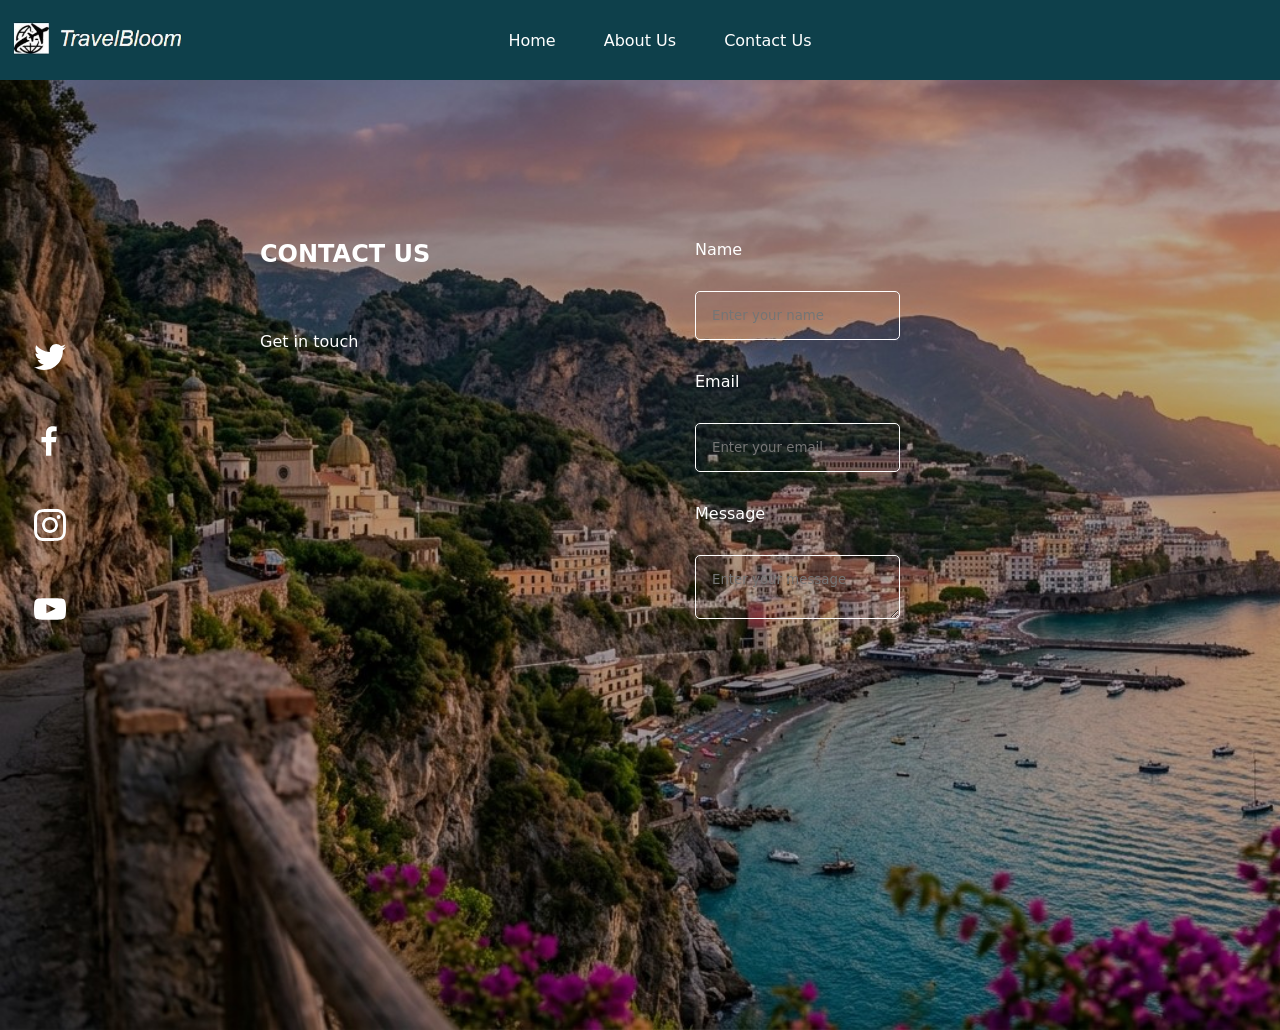
==== contactUs.html @ f7343818 "css" ====
<!DOCTYPE html>
<html lang="en">
<head>
    <meta charset="UTF-8">
    <meta name="viewport" content="width=device-width, initial-scale=1.0">
    <title>Travel_recommendation</title>
    <link rel="stylesheet" href="./travel_recommendation.css" />
    <script type="module" src="./travel_recommendation.js"></script>
</head>
<body>
    <header>
        <div id="logo">
            <img src="./logo.png" alt="logo" width="200px"/>
        </div>
        <nav id="links">
            <ul>
                <li><a href="./home.html">Home</a></li>
                <li><a href="./aboutUs.html">About Us</a></li>
                <li><a href="./contactUs.html">Contact Us</a></li>
            </ul>
        </nav>
        
    </header>
    <div id="content">
        <aside>
            <a href="#"><svg fill="#ffffff" height="32px" width="32px" version="1.1" id="XMLID_6_" xmlns="http://www.w3.org/2000/svg" xmlns:xlink="http://www.w3.org/1999/xlink" viewBox="0 0 24 24" xml:space="preserve" style="--darkreader-inline-fill: var(--darkreader-background-000000, #000000);" data-darkreader-inline-fill=""><g id="SVGRepo_bgCarrier" stroke-width="0"></g><g id="SVGRepo_tracerCarrier" stroke-linecap="round" stroke-linejoin="round"></g><g id="SVGRepo_iconCarrier"> <g id="social-twitter"> <path d="M24,4.5c-0.9,0.4-1.8,0.7-2.8,0.8c1-0.6,1.8-1.6,2.2-2.7c-1,0.6-2,1-3.1,1.2c-0.9-1-2.2-1.6-3.6-1.6 c-2.7,0-4.9,2.2-4.9,4.9c0,0.4,0,0.8,0.1,1.1C7.8,8,4.2,6,1.8,3.1C1.4,3.8,1.1,4.7,1.1,5.6c0,1.7,0.9,3.2,2.2,4.1 c-0.8,0-1.6-0.2-2.2-0.6c0,0,0,0,0,0.1c0,2.4,1.7,4.4,3.9,4.8c-0.4,0.1-0.8,0.2-1.3,0.2c-0.3,0-0.6,0-0.9-0.1 c0.6,2,2.4,3.4,4.6,3.4c-1.7,1.3-3.8,2.1-6.1,2.1c-0.4,0-0.8,0-1.2-0.1c2.2,1.4,4.8,2.2,7.5,2.2c9.1,0,14-7.5,14-14 c0-0.2,0-0.4,0-0.6C22.5,6.3,23.3,5.4,24,4.5z"></path> </g> </g></svg></a>
            <a href="#"><svg fill="#ffffff" height="32px" width="32px" version="1.1" id="XMLID_5_" xmlns="http://www.w3.org/2000/svg" xmlns:xlink="http://www.w3.org/1999/xlink" viewBox="0 0 24 24" xml:space="preserve"><g id="SVGRepo_bgCarrier" stroke-width="0"></g><g id="SVGRepo_tracerCarrier" stroke-linecap="round" stroke-linejoin="round"></g><g id="SVGRepo_iconCarrier"> <g id="social-facebook"> <path id="f" d="M13,23V13h3.4l0.5-4H13V6.6c0-1.1,0.3-1.9,1.9-1.9H17V1.2c-0.4,0-1.6-0.2-3-0.2c-3,0-5,1.8-5,5.2V9H5.6v4H9v10 C9,23,13,23,13,23z"></path> </g> </g></svg></a>
            <a href="#"><svg fill="#ffffff" height="32px" width="32px" version="1.1" xmlns="http://www.w3.org/2000/svg" xmlns:xlink="http://www.w3.org/1999/xlink" viewBox="0 0 24 24" xml:space="preserve" style="--darkreader-inline-fill: var(--darkreader-background-000000, #000000);" data-darkreader-inline-fill=""><g id="SVGRepo_bgCarrier" stroke-width="0"></g><g id="SVGRepo_tracerCarrier" stroke-linecap="round" stroke-linejoin="round"></g><g id="SVGRepo_iconCarrier"> <g id="social-instagram"> <path d="M23.9,7.1c-0.1-1.3-0.3-2.1-0.6-2.9C23.1,3.4,22.7,2.7,22,2s-1.3-1.1-2.1-1.4c-0.8-0.3-1.6-0.5-2.9-0.6C15.7,0,15.3,0,12,0 S8.3,0,7.1,0.1C5.8,0.1,4.9,0.3,4.1,0.6C3.4,0.9,2.7,1.3,2,2S0.9,3.4,0.6,4.1C0.3,4.9,0.1,5.8,0.1,7.1C0,8.3,0,8.7,0,12 s0,3.7,0.1,4.9c0.1,1.3,0.3,2.1,0.6,2.9C0.9,20.6,1.3,21.3,2,22s1.3,1.1,2.1,1.4c0.8,0.3,1.6,0.5,2.9,0.6C8.3,24,8.7,24,12,24 s3.7,0,4.9-0.1c1.3-0.1,2.1-0.3,2.9-0.6c0.8-0.3,1.5-0.7,2.1-1.4s1.1-1.3,1.4-2.1c0.3-0.8,0.5-1.6,0.6-2.9C24,15.7,24,15.3,24,12 S24,8.3,23.9,7.1z M21.8,16.8c-0.1,1.2-0.2,1.8-0.4,2.2c-0.2,0.6-0.5,1-0.9,1.4s-0.8,0.7-1.4,0.9c-0.4,0.2-1.1,0.4-2.2,0.4 c-1.3,0.1-1.6,0.1-4.8,0.1s-3.6,0-4.8-0.1c-1.2-0.1-1.8-0.2-2.2-0.4c-0.6-0.2-1-0.5-1.4-0.9s-0.7-0.8-0.9-1.4 c-0.2-0.4-0.4-1.1-0.4-2.2c-0.1-1.3-0.1-1.6-0.1-4.8s0-3.6,0.1-4.8C2.3,6,2.5,5.3,2.6,4.9c0.2-0.6,0.5-1,0.9-1.4s0.8-0.7,1.4-0.9 C5.3,2.5,6,2.3,7.2,2.2C8.4,2.2,8.8,2.2,12,2.2s3.6,0,4.8,0.1c1.2,0.1,1.8,0.2,2.2,0.4c0.6,0.2,1,0.5,1.4,0.9s0.7,0.8,0.9,1.4 c0.2,0.4,0.4,1.1,0.4,2.2c0.1,1.3,0.1,1.6,0.1,4.8S21.8,15.6,21.8,16.8z"></path> <path d="M12,6c-3.3,0-6,2.7-6,6s2.7,6,6,6s6-2.7,6-6S15.3,6,12,6z M12,15.9c-2.2,0-3.9-1.7-3.9-3.9S9.8,8.1,12,8.1s3.9,1.7,3.9,3.9 S14.2,15.9,12,15.9z"></path> <circle cx="18.5" cy="6" r="1.5"></circle> </g> </g></svg></a>
            <a href="#"><svg fill="#ffffff" height="32px" width="32px" version="1.1" id="XMLID_3_" xmlns="http://www.w3.org/2000/svg" xmlns:xlink="http://www.w3.org/1999/xlink" viewBox="0 0 24 24" xml:space="preserve"><g id="SVGRepo_bgCarrier" stroke-width="0"></g><g id="SVGRepo_tracerCarrier" stroke-linecap="round" stroke-linejoin="round"></g><g id="SVGRepo_iconCarrier"> <g id="social-youtube"> <g id="Lozenge"> <g> <path d="M23.7,7.4c0,0-0.3-1.5-0.9-2.3c-0.9-0.9-2-0.8-2.4-0.9C17.1,4,12,4,12,4l0,0c0,0-5.1,0-8.4,0.2c-0.4,0.1-1.5,0.1-2.4,1 C0.5,5.9,0.3,7.5,0.3,7.5S0,9.4,0,11.2v1.7c0,1.9,0.3,3.7,0.3,3.7s0.3,1.5,0.9,2.3c0.9,0.9,2.1,0.8,2.7,0.9C5.7,20,12,20,12,20 s5.1,0,8.4-0.2c0.4-0.1,1.5-0.1,2.4-1c0.7-0.7,0.9-2.3,0.9-2.3s0.3-1.9,0.3-3.6v-1.7C24,9.3,23.7,7.4,23.7,7.4z M9.3,15.1V8.4 l6.9,3.4L9.3,15.1z"></path> </g> </g> </g> </g></svg></a>
        </aside>
        <main>
            <section id="contactUs">
                <div class="title">
                    <h1>CONTACT US</h1>
                    <p>Get in touch</p>
                </div>
                <div class="form">
                    <form>
                        <label for="name">Name</label>
                        <input id="name" placeholder="Enter your name"/>
                        <label for="email">Email</label>
                        <input id="email" placeholder="Enter your email" />
                        <label for="message">Message</label>
                        <textarea id="message" placeholder="Enter your message"></textarea>
                </div>
            </section>
        </main>
    </div>
</body>
</html>
---- travel_recommendation.css ----
* {
    margin: 0;
    font-family: system-ui, -apple-system, BlinkMacSystemFont, 'Segoe UI', Roboto, Oxygen, Ubuntu, Cantarell, 'Open Sans', 'Helvetica Neue', sans-serif
}


:root {
    --header: #0e404b;
    --button: #1ca290;
    --hover: #167266;
}


#content {
    display: grid;
    grid-template-columns: 100px 4fr;
    background-image: url("./fondo.jpg");
    background-repeat: no-repeat;
    background-size: cover;
    color: white;
}

button {
    background-color: var(--button);
    border: none;
    color: white;
    font-weight: bold;
    border-radius: 7px;
    padding: 0.5rem;
    cursor: pointer;
    transition: all 0.3s;
    &:hover {
        background-color: var(--hover);
    }
    &:active {
        transform: scale(0.95);
    }
}

header {
    display: grid;
    grid-template-columns:1fr 4fr 1fr;
    height: 5rem;
    justify-content: space-between;
    align-items: center;
    background-color: var(--header);
}

nav {
    display: flex;
    justify-content: space-around;
}

#links > ul{
    display: flex;
    justify-content: space-around;
    list-style: none;
    gap: 3rem;
    margin-inline: 2rem;

    & a {
        text-decoration: none;
        color: white;
        white-space: nowrap;
    }
}

#search {
    display: flex;
    align-items: center;
    background-color: white;
    border-bottom-left-radius: 50px;
    border-top-left-radius: 50px;
    border-top-right-radius: 50px;
    border-bottom-right-radius: 50px;
    padding: 1rem;
    height: 3rem;
    margin-inline: 0.5rem;
}

#search > input {
    border: none;
    background-color: white;
    padding: 0.5rem;
    margin-inline: 0.5rem;
}

#search button {
    margin-inline: 0.5rem;
}

aside {
    display: flex;
    flex-direction: column;
    gap: 3rem;
    justify-content: center;
    align-items: center;
    height: 90vh;
}

#home {
    display: flex;
    flex-direction: column;
    gap: 5rem;
    align-items: start;
    height: 90vh;
    
    max-width: 50vw;
    max-height: 70vh;
    margin: 10rem;
    & h1 {
        max-width: 30vw;
    }
    & p {
        text-align: justify;
    }
    & button {
        margin-top: 2rem;
    }
}

#aboutUs {
    display: flex;
    flex-direction: column;
    gap: 5rem;
    align-items: start;
    height: 90vh;
    max-width: 50vw;
    margin: 10rem;

    & .team {
        display: flex; 
        align-items: center;
        gap: 5rem;
    }
    & h2 {
        width: 6rem;
    }
    & p {
        text-align: justify;
    }
}
.cards {
    display: flex;
    justify-content: space-between;
    align-items: center;
    gap: 3rem;
    
}

.card {
    display: flex;
    flex-direction: column;
    justify-content: center;
    align-items: center;
    width: 9rem;
    gap: 1rem

}

#contactUs {
    display: flex;
    justify-content: space-between;
    gap: 5rem;
    align-items: start;
    height: 90vh;
    max-width: 50vw;
    max-height: 70vh;
    margin: 10rem;

}

.title {
    display: flex;
    flex-direction: column;
    gap: 4rem;
    white-space: nowrap;
}

form {
    display: flex;
    flex-direction: column;
    gap: 2rem;
    & input, textarea {
        background-color: transparent;
        padding: 1rem;
        border-radius: 5px;
        border: 1px solid white
    }
}
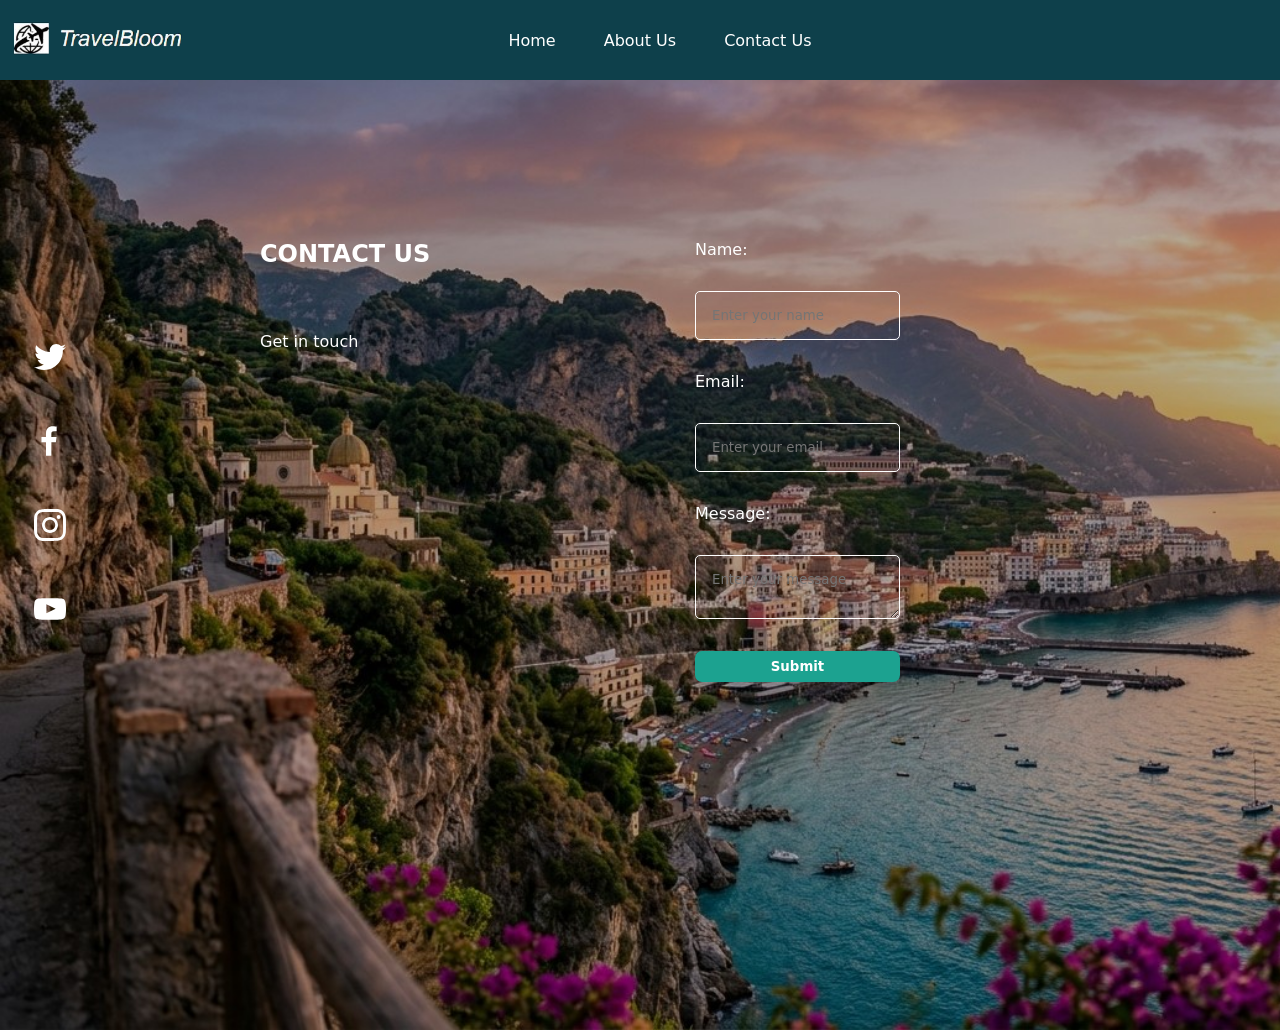
==== commit aaa5a562: "css_" ====
--- a/contactUs.html
+++ b/contactUs.html
@@ -36,12 +36,14 @@
                 </div>
                 <div class="form">
                     <form>
-                        <label for="name">Name</label>
+                        <label for="name">Name:</label>
                         <input id="name" placeholder="Enter your name"/>
-                        <label for="email">Email</label>
+                        <label for="email">Email:</label>
                         <input id="email" placeholder="Enter your email" />
-                        <label for="message">Message</label>
+                        <label for="message">Message:</label>
                         <textarea id="message" placeholder="Enter your message"></textarea>
+                        <button type="submit">Submit</button>
+                    </form>  
                 </div>
             </section>
         </main>
--- a/travel_recommendation.css
+++ b/travel_recommendation.css
@@ -185,7 +185,9 @@
         background-color: transparent;
         padding: 1rem;
         border-radius: 5px;
-        border: 1px solid white
+        border: 1px solid white;
+        color: white;
     }
+
 }
 
